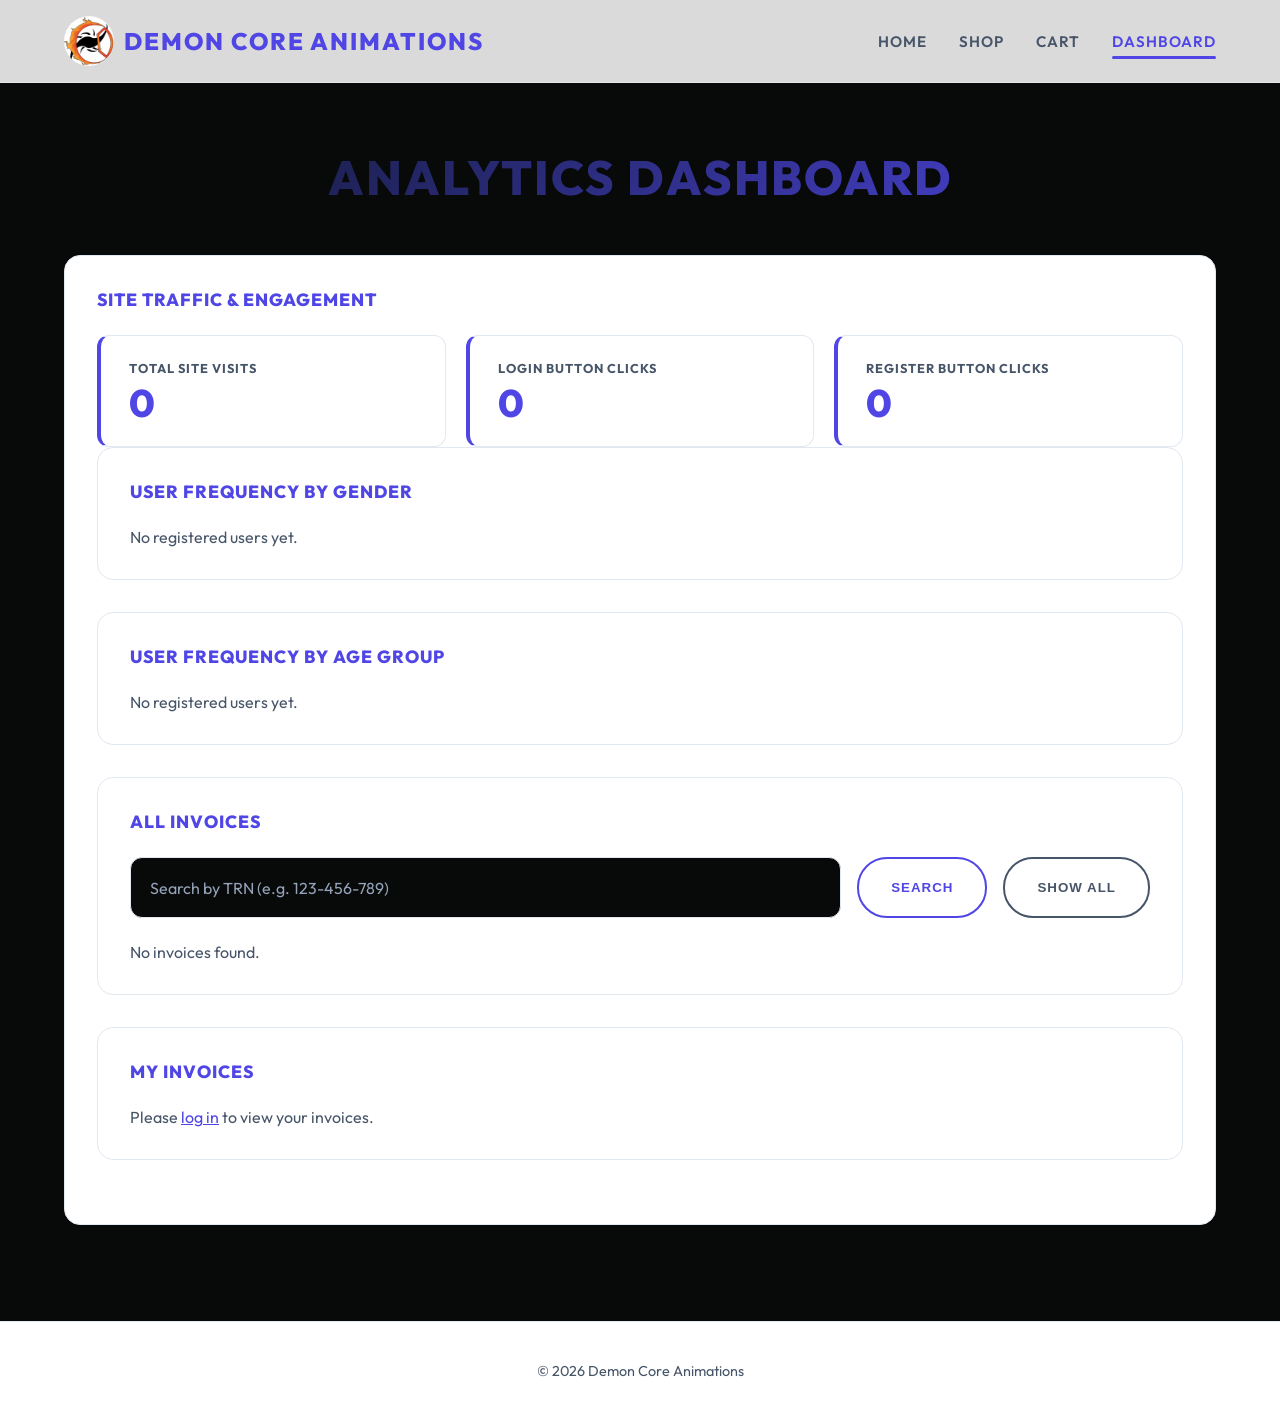
==== dashboard.html @ fd51ee7f "Add files via upload" ====
<!-- 
Group Members:
Tarique Levy    2401827
Traciana Thomas 2402168
Mekhi Smith     2304381 
-->
<!DOCTYPE html>
<html lang="en">
<head>
    <meta charset="UTF-8">
    <meta name="viewport" content="width=device-width, initial-scale=1.0">
    <title>Dashboard - Demon Core Animations</title>
    <link rel="stylesheet" href="DemonCoreAnimation.css">
    <style>
        .dash-section {
            background: var(--surface-color);
            border: 1px solid var(--border-color);
            border-radius: 16px;
            padding: 2rem;
            margin-bottom: 2rem;
        }
        .dash-section h3 {
            color: var(--accent-color);
            font-weight: 800;
            text-transform: uppercase;
            margin-bottom: 1.5rem;
            font-size: 1.1rem;
            letter-spacing: 1px;
        }
        .bar-label {
            font-size: 0.85rem;
            color: var(--text-main);
            margin-bottom: 0.3rem;
            font-weight: 600;
        }
        .bar-row {
            display: flex;
            align-items: center;
            gap: 1rem;
            margin-bottom: 1rem;
        }
        .bar-track {
            flex: 1;
            background: var(--border-color);
            border-radius: 4px;
            height: 24px;
            overflow: hidden;
        }
        .bar-fill {
            height: 100%;
            background: var(--accent-color);
            border-radius: 4px;
            transition: width 0.6s ease;
        }
        .bar-count {
            font-weight: 800;
            color: var(--text-light);
            min-width: 30px;
            text-align: right;
        }
        .invoice-row {
            background: var(--surface-color);
            border: 1px solid var(--border-color);
            border-radius: 10px;
            padding: 1rem 1.5rem;
            margin-bottom: 1rem;
            font-size: 0.9rem;
        }
        .invoice-row strong { color: var(--accent-color); }
        .search-bar {
            display: flex;
            gap: 1rem;
            margin-bottom: 1.5rem;
        }
        .search-bar input {
            flex: 1;
        }
        
        @media (max-width: 600px) {
            .bar-row { flex-direction: column; align-items: flex-start; }
            .bar-track { width: 100%; }
            .search-bar { flex-direction: column; }
        }
    </style>
</head>
<body>
    <header>
        <a href="DemonCoreAnimations.html" class="header-brand">
            <img class="logo-img" src="logo.png" alt="Demon Core Animations Logo">
            <h1>Demon Core Animations</h1>
        </a>
        <nav>
            <ul>
                <li><a href="DemonCoreAnimations.html">Home</a></li>
                <li><a href="product.html">Shop</a></li>
                <li><a href="cart.html">Cart</a></li>
                <li><a href="dashboard.html" class="active">Dashboard</a></li>
                <li id="logout-item" style="display: none;"><a href="#" id="logout-btn">Logout</a></li>
            </ul>
        </nav>
    </header>
    <main>
        <h2 class="page-title">Analytics Dashboard</h2>

        <div class="dash-section">
            <h3>Site Traffic &amp; Engagement</h3>
            <div class="stat-grid">
                <div class="stat-card">
                    <span class="stat-label">Total Site Visits</span>
                    <span class="stat-value" id="Visits">0</span>
                </div>
            <div class="stat-card">
                <span class="stat-label">Login Button Clicks</span>
                <span class="stat-value" id="login-clicks">0</span>
            </div>
            <div class="stat-card">
                <span class="stat-label">Register Button Clicks</span>
                <span class="stat-value" id="register-clicks">0</span>
            </div>
        </div>

        <!--ShowUserFrequency(), shows the gender frequency -->
        <div class="dash-section">
            <h3>User Frequency by Gender</h3>
            <div id="gender-chart">
                <p style="color: var(--text-main);">Loading...</p>
            </div>
        </div>

        <!--ShowUserFrequency(), shows the age group frequency -->
        <div class="dash-section">
            <h3>User Frequency by Age Group</h3>
            <div id="age-chart">
                <p style="color: var(--text-main);">Loading...</p>
            </div>
        </div>

        <!--ShowInvoices() - All invoices with TRN search-->
        <div class="dash-section">
            <h3>All Invoices</h3>
            <!-- Search by TRN -->
            <div class="search-bar">
                <input type="text" id="trn-search" class="form-control" placeholder="Search by TRN (e.g. 123-456-789)">
                <button class="btn" onclick="searchInvoicesByTRN()">Search</button>
                <button class="btn" style="border-color: var(--text-main); color: var(--text-main);" onclick="ShowInvoices()">Show All</button>
            </div>
            <div id="invoice-list">
                <p style="color: var(--text-main);">Loading...</p>
            </div>
        </div>

        <!--GetUserInvoices(), for the currently logged-in user-->
        <div class="dash-section">
            <h3>My Invoices</h3>
            <div id="my-invoice-list">
                <p style="color: var(--text-main);">Loading...</p>
            </div>
        </div>
    </main>

    <footer>
        <p>&copy; 2026 Demon Core Animations</p>
    </footer>
    <script src="DemonCoreAuth.js"></script>
    <script src="dashboard.js"></script>
    <script src="DemonCoreLogout.js"></script>
</body>
</html>
---- DemonCoreAnimation.css ----
@import url('https://fonts.googleapis.com/css2?family=Outfit:wght@300;400;600;800&display=swap');


:root {
    --bg-color: #080909; /* light slate */
    --surface-color: #ffffff; /* pure white */
    --accent-color: #4f46e5; /* rich indigo */
    --accent-hover: #4338ca; /* darker indigo */
    --text-main: #475569; /* slate gray */
    --text-light: #0f172a; /* dark slate */
    --border-color: #e2e8f0;
    --transition: 0.3s ease-in-out;
}
.logo-img {
    width: 50px;
    height: 50px;
    border-radius: 50%;
    object-fit: cover;
    margin-right: 10px;
}   
.store-temp {
    width: 60%;
    height: 50%;
    object-fit: cover;
    transition: transform 0.4s ease;
}    
.gallery-container {
    display: grid;
    grid-template-columns: repeat(auto-fill, minmax(200px, 1fr));
    gap: 2rem;
    width: 100%;
}
.gallery-item {
    width: 100%;
    aspect-ratio: 1 / 1;
    border-radius: 10px;
    border: 1rem  solid var(--surface-color); /* 1rem border */
    box-shadow: 0 10px 20px rgb(237, 78, 10); /* Soft drop shadow for frame */
    overflow: hidden;
    background-color: var(--surface-color); /* White frame bg */
    display: flex;
    justify-content: center;
    align-items: center;
}
.gallery-item img {
    width: 100%;
    height: 100%;
    object-fit: cover;
    transition: transform 0.4s ease;
}
.gallery-item:hover img {
    transform: scale(1.05);
}
* {
    margin: 0;
    padding: 0;
    box-sizing: border-box;
}

body {
    font-family: 'Outfit', sans-serif;
    background-color: var(--bg-color);
    color: var(--text-main);
    display: flex;
    flex-direction: column;
    min-height: 100vh;
    overflow-x: hidden;
}

.header-brand {
    display: flex;
    align-items: center;
    text-decoration: none;
}

header {
    background: rgba(255, 255, 255, 0.85);
    backdrop-filter: blur(12px);
    border-bottom: 1px solid var(--border-color);
    padding: 1rem 5%;
    display: flex;
    justify-content: space-between;
    align-items: center;
    position: sticky;
    top: 0;
    z-index: 1000;
}
h1{
    color: blueviolet;
}
header h1 {
    font-size: 1.5rem;
    font-weight: 800;
    color: var(--accent-color);
    text-transform: uppercase;
    letter-spacing: 2px;
}

nav ul {
    list-style: none;
    display: flex;
    gap: 2rem;
}

nav a {
    text-decoration: none;
    color: var(--text-main);
    font-weight: 600;
    font-size: 0.95rem;
    text-transform: uppercase;
    letter-spacing: 1px;
    transition: color var(--transition);
    position: relative;
    padding: 0.5rem 0;
}

nav a::after {
    content: '';
    position: absolute;
    bottom: 0;
    left: 0;
    width: 0;
    height: 3px;
    background-color: var(--accent-color);
    transition: width var(--transition);
    border-radius: 2px;
}

nav a:hover, nav a.active {
    color: var(--accent-color);
}

nav a:hover::after, nav a.active::after {
    width: 100%;
}

main {
    flex: 1;
    padding: 4rem 5%;
}

footer {
    text-align: center;
    padding: 2.5rem;
    background: var(--surface-color);
    border-top: 1px solid var(--border-color);
    font-size: 0.9rem;
    display: flex;
    flex-direction: column;
    align-items: center;
    gap: 1rem;
}

footer a {
    color: var(--accent-color);
    text-decoration: none;
    font-weight: 600;
    transition: color var(--transition);
}

footer a:hover {
    color: var(--accent-hover);
}

/* Home Animation */
.container {
    display: flex;
    justify-content: center;
    align-items: center;
    min-height: 50vh;
}

.demon-core {
    width: 120px;
    height: 120px;
    background: radial-gradient(circle at 30% 30%, #f40707, var(--accent-color));
    border-radius: 50%;
    box-shadow: 0 10px 30px rgba(243, 76, 30, 0.89), inset -10px -10px 20px rgba(255, 163, 3, 0.913);
    animation: core-pulse 3s infinite alternate, float 5s ease-in-out infinite;
    position: relative;
}

.demon-core::after {
    content: '';
    position: absolute;
    top: -20px; left: -20px; right: -20px; bottom: -20px;
    border: 2px solid rgba(231, 58, 0, 0.905);
    border-radius: 50%;
    animation: spin-ring 10s linear infinite;
    border-top-color: transparent;
    border-bottom-color: transparent;
}

@keyframes core-pulse {
    0% { transform: scale(2); box-shadow: 0 20px 50px rgb(243, 171, 3); }
    100% { transform: scale(2.05); box-shadow: 0 30px 80px rgba(249, 79, 0, 0.978), 0 0 80px rgba(79, 70, 229, 0.2); }
}

@keyframes float {
    0%, 100% { transform: translateY(0); }
    50% { transform: translateY(-20px); }
}

@keyframes spin-ring {
    0% { transform: rotate(0deg); }
    100% { transform: rotate(360deg); }
}

/* Page Headers */
.page-title {
    text-align: center;
    font-size: 3rem;
    margin-bottom: 3rem;
    background: linear-gradient(135deg, var(--text-light), var(--accent-color));
    -webkit-background-clip: text;
    background-clip: text; /* standard property */
    -webkit-text-fill-color: transparent;
    font-weight: 800;
    text-transform: uppercase;
    letter-spacing: 2px;
}

/* Grid Layouts */
.grid {
    display: grid;
    justify-content: center;
    grid-template-columns: repeat(auto-fill, minmax(320px, 1fr));
    gap: 2.5rem;
}

/* Cards */
.card {
    background: var(--surface-color);
    border: 1px solid var(--border-color);
    border-radius: 16px;
    padding: 2rem;
    transition: transform var(--transition), box-shadow var(--transition), border-color var(--transition);
    position: relative;
    overflow: hidden;
    box-shadow: 0 4px 6px rgba(0, 0, 0, 0.02);
}

.card:hover {
    transform: translateY(-8px);
    box-shadow: 0 20px 40px rgba(0, 0, 0, 0.08);
    border-color: rgba(79, 70, 229, 0.3);
}

.card::before {
    content: '';
    position: absolute;
    top: 0; left: 0; width: 100%; height: 4px;
    background: linear-gradient(to right, transparent, var(--accent-color), transparent);
    opacity: 0;
    transition: opacity var(--transition);
}

.card:hover::before {
    opacity: 1;
}
/* Home Page */
.home-hero {
    text-align: center;
    padding: 4rem 2rem;
}

.home-hero h2 {
    font-size: 2.5rem;
    color: var(--text-light);
    margin-bottom: 1rem;
    margin-top: 1rem;
    text-align: center;
}

.home-hero p {
    font-size: 1.1rem;
    margin-bottom: 2rem;
}

/* Shop specifics */
.shop-card {
    text-align: center;
}

.shop-card .price {
    font-size: 2rem;
    font-weight: 800;
    color: var(--text-light);
    margin: 1.5rem 0;
}

.btn {
    display: inline-block;
    padding: 0.8rem 2rem;
    background: transparent;
    color: var(--accent-color);
    border: 2px solid var(--accent-color);
    border-radius: 30px;
    font-weight: 600;
    text-transform: uppercase;
    letter-spacing: 1px;
    cursor: pointer;
    text-decoration: none;
    transition: all var(--transition);
    position: relative;
    overflow: hidden;
    z-index: 1;
}

.btn::before {
    content: '';
    position: absolute;
    top: 0; left: 0; width: 0; height: 100%;
    background: var(--accent-color);
    z-index: -1;
    transition: width var(--transition);
}

.btn:hover {
    color: #fff;
}

.btn:hover::before {
    width: 100%;
}

/* Forms */
.auth-grid {
    display: grid;
    grid-template-columns: repeat(auto-fit, minmax(300px, 1fr));
    gap: 3rem;
    max-width: 900px;
    margin: 4rem auto 0;
}

.form-container {
    max-width: 650px;
    margin: 0 auto;
}

.form-group {
    margin-bottom: 2rem;
}

.form-control {
    width: 100%;
    padding: 1.2rem;
    background: var(--bg-color);
    border: 1px solid var(--border-color);
    border-radius: 12px;
    color: var(--text-light);
    font-family: 'Outfit', sans-serif;
    font-size: 1rem;
    transition: all var(--transition);
}

.form-control:focus {
    outline: none;
    border-color: var(--accent-color);
    box-shadow: 0 0 0 3px rgba(79, 70, 229, 0.1);
    background: var(--surface-color);
}

.form-control::placeholder {
    color: #94a3b8;
}

textarea.form-control {
    min-height: 150px;
    resize: vertical;
}

.form-submit {
    width: 100%;
    padding: 1.2rem;
    font-size: 1.1rem;
    margin-top: 1rem;
}
/* Cart Page */
.cart-container {
    max-width: 800px;
    margin: auto;
}

.cart-item {
    background: var(--surface-color);
    border: 1px solid var(--border-color);
    padding: 1.5rem;
    border-radius: 12px;
    margin-bottom: 1.5rem;
    transition: transform var(--transition);
}

.cart-item:hover {
    transform: translateY(-5px);
}

.cart-item h4 {
    margin-bottom: 0.5rem;
    color: var(--text-light);
}

.cart-item p {
    margin: 0.3rem 0;
}

.cart-item input {
    width: 70px;
    padding: 0.4rem;
    border-radius: 6px;
    border: 1px solid var(--border-color);
}

.cart-summary {
    margin-top: 2rem;
    padding: 1.5rem;
    background: var(--surface-color);
    border-radius: 12px;
    border: 1px solid var(--border-color);
    font-weight: 600;
}

.cart-buttons {
    margin-top: 2rem;
    display: flex;
    gap: 1rem;
    flex-wrap: wrap;
}

.cart-buttons button {
    flex: 1;
}

.login-form {
  max-width: 650px;
    border-radius: 12px;
    border: 1px solid var(--border-color);
    background: var(--surface-color);
    box-shadow: 0 4px 6px rgba(0, 0, 0, 0.02);
    text-align: center;
    color: var(--text-light);
    font-size: 1.5rem;
    font-weight: 800;
    text-transform: uppercase;
    letter-spacing: 2px;
    display: block;
    width: 100%;
    height: 100%;
    padding: 1.2rem;
    font-size: 1.1rem;
    margin-top: 1rem;
    margin-bottom: 1rem;
    margin-left: 1rem;
    margin-right: 1rem;}

.register-form {
    max-width: 700px;
    border-radius: 12px;
    border: 1px solid var(--border-color);
    background: var(--surface-color);
    box-shadow: 0 4px 6px rgba(0, 0, 0, 0.02);
    text-align: center;
    color: var(--text-light);
    font-size: 1.5rem;
    font-weight: 800;
    text-transform: uppercase;
    letter-spacing: 2px;
    display: block;
    width: 100%;
    height: 100%;
    padding: 1.2rem;
    font-size: 1.1rem;
    margin-top: 1rem;
    margin-bottom: 1rem;
    margin-left: 1rem;
    margin-right: 1rem;
}


/* 
=====================================================

RESPONSIVE DESIGN - Media Queries
Covers mobile (<= 768px) and desktop (> 768px)
Q8: Design for at least two different screen sizes  

Mobile: stack nav, adjust font sizes, single column layouts 
====================================================== 
*/

@media (max-width: 768px) {

    header {
        flex-direction: column;
        gap: 1rem;
        padding: 1rem 4%;
    }

    nav ul {
        flex-wrap: wrap;
        gap: 0.75rem;
        justify-content: center;
    }

    nav a {
        font-size: 0.8rem;
        letter-spacing: 0.5px;
    }

    .page-title {
        font-size: 1.8rem;
        letter-spacing: 1px;
    }

    main {
        padding: 2rem 4%;
    }

    .grid {
        grid-template-columns: 1fr;
    }

    .auth-grid {
        grid-template-columns: 1fr;
        margin: 2rem auto 0;
    }

    .cart-buttons {
        flex-direction: column;
    }

    .shop-card {
        text-align: center;
    }

    .store-temp {
        width: 80%;
    }

    /* Stack flex rows on mobile */
    div[style*="display: flex; gap: 1rem"] {
        flex-direction: column;
    }
}

/* --- Dashboard section shell --- */
    .dash-section {
      background: var(--surface-color);
      border: 1px solid var(--border-color);
      border-radius: 16px;
      padding: 2rem;
      margin-bottom: 2rem;
    }
    .dash-section h3 {
      color: var(--accent-color);
      font-weight: 800;
      text-transform: uppercase;
      margin-bottom: 1.5rem;
      font-size: 1.1rem;
      letter-spacing: 1px;
    }
 
    /* --- Viewer analytics stat cards (merged in from ViewerAnalytics.html) --- */
    .stat-grid {
      display: grid;
      grid-template-columns: repeat(auto-fit, minmax(220px, 1fr));
      gap: 1.25rem;
    }
    .stat-card {
      background: var(--surface-color);
      border: 1px solid var(--border-color);
      border-left: 4px solid var(--accent-color);
      border-radius: 12px;
      padding: 1.5rem 1.75rem;
      transition: transform 0.2s ease, border-color 0.2s ease;
    }
    .stat-card:hover {
      transform: translateY(-2px);
      border-color: var(--accent-color);
    }
    .stat-label {
      display: block;
      font-size: 0.8rem;
      font-weight: 700;
      letter-spacing: 1px;
      text-transform: uppercase;
      color: var(--text-main);
      margin-bottom: 0.5rem;
    }
    .stat-value {
      display: block;
      font-size: 2.4rem;
      font-weight: 800;
      color: var(--accent-color);
      line-height: 1;
    }
 
    /* --- Bar charts (ShowUserFrequency) --- */
    .bar-label {
      font-size: 0.85rem;
      color: var(--text-main);
      margin-bottom: 0.3rem;
      font-weight: 600;
    }
    .bar-row {
      display: flex;
      align-items: center;
      gap: 1rem;
      margin-bottom: 1rem;
    }
    .bar-track {
      flex: 1;
      background: var(--border-color);
      border-radius: 4px;
      height: 24px;
      overflow: hidden;
    }
    .bar-fill {
      height: 100%;
      background: var(--accent-color);
      border-radius: 4px;
      transition: width 0.6s ease;
    }
    .bar-count {
      font-weight: 800;
      color: var(--text-light);
      min-width: 30px;
      text-align: right;
    }
 
    /* --- Invoice rows --- */
    .invoice-row {
      background: var(--surface-color);
      border: 1px solid var(--border-color);
      border-radius: 10px;
      padding: 1rem 1.5rem;
      margin-bottom: 1rem;
      font-size: 0.9rem;
    }
    .invoice-row strong { color: var(--accent-color); }
 
    .search-bar {
      display: flex;
      gap: 1rem;
      margin-bottom: 1.5rem;
    }
    .search-bar input { flex: 1; }
 
    @media (max-width: 600px) {
      .bar-row { flex-direction: column; align-items: flex-start; }
      .bar-track { width: 100%; }
      .search-bar { flex-direction: column; }
      .stat-value { font-size: 2rem; }
    }

/* Tablet: two column product grid */
@media (min-width: 769px) and (max-width: 1024px) {
    .grid {
        grid-template-columns: repeat(2, 1fr);
    }

    .auth-grid {
        grid-template-columns: 1fr;
    }
}

/* Desktop: keep existing multi-column layout */
@media (min-width: 1025px) {
    .grid {
        grid-template-columns: repeat(auto-fill, minmax(280px, 1fr));
    }
}
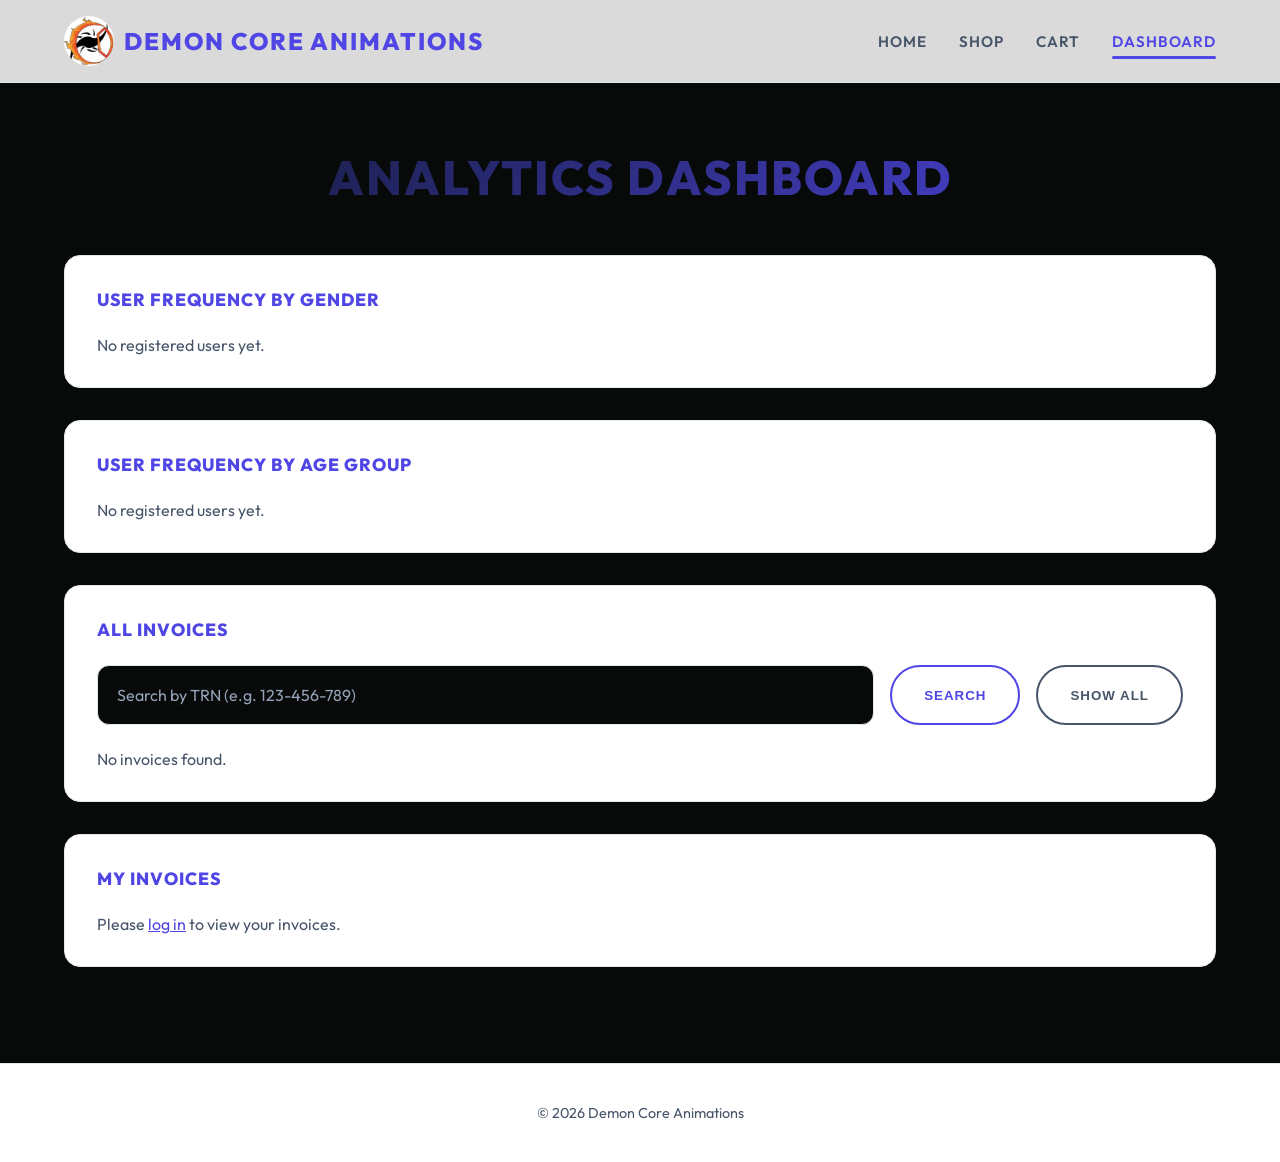
==== commit 3ef474d6: "Update dashboard.html" ====
--- a/dashboard.html
+++ b/dashboard.html
@@ -102,23 +102,6 @@
     <main>
         <h2 class="page-title">Analytics Dashboard</h2>
 
-        <div class="dash-section">
-            <h3>Site Traffic &amp; Engagement</h3>
-            <div class="stat-grid">
-                <div class="stat-card">
-                    <span class="stat-label">Total Site Visits</span>
-                    <span class="stat-value" id="Visits">0</span>
-                </div>
-            <div class="stat-card">
-                <span class="stat-label">Login Button Clicks</span>
-                <span class="stat-value" id="login-clicks">0</span>
-            </div>
-            <div class="stat-card">
-                <span class="stat-label">Register Button Clicks</span>
-                <span class="stat-value" id="register-clicks">0</span>
-            </div>
-        </div>
-
         <!--ShowUserFrequency(), shows the gender frequency -->
         <div class="dash-section">
             <h3>User Frequency by Gender</h3>
